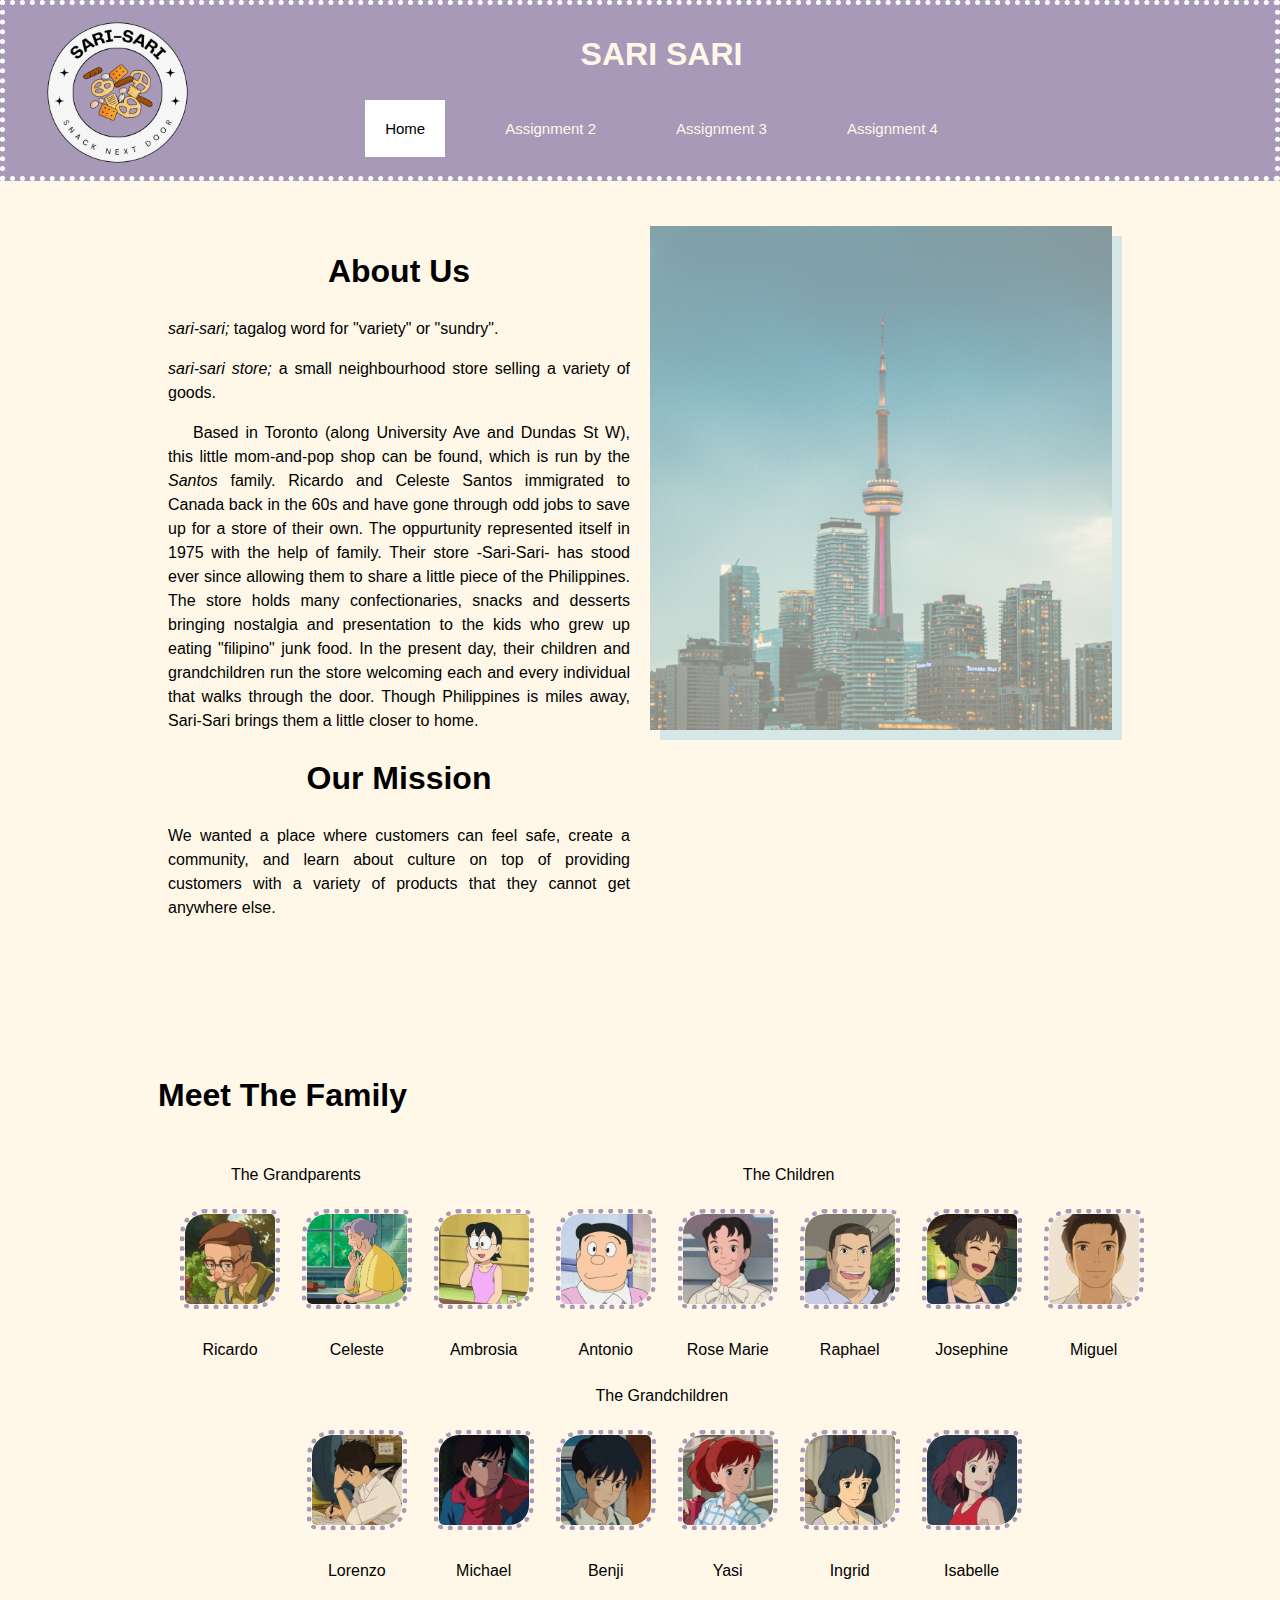
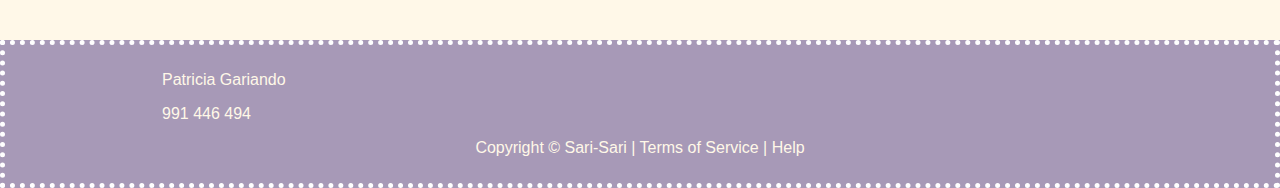
==== index.html @ 3ebd530d "Add files via upload" ====
<!DOCTYPE html>
<!-- Name: Patricia Gariando
     Student #: 991 446 494
     Website: Filipino Snack Store -->
<html>

<head>
     <title>Home: Assignment 1</title>
     <meta charset="UTF-8">
     <meta name="viewport" content="width=device-width, initial-scale=1.0">
     <!--link the style sheet-->
     <link rel="stylesheet" href="style/website.css">
     <link rel="stylesheet" href="style/A1Style.css">
</head>

<body>
     <header>
          <img src="images/img-logo.png">
          <div class="center">
               <h1 style="text-align: center;">SARI SARI</h1>
               <nav>
                    <ul>
                         <li><a class="active" href="index.html">Home</a></li>
                         <li><a href="A2Content/index.html">Assignment 2</a></li>
                         <li><a href="A3Content/index.html">Assignment 3</a></li>
                         <li><a href="A4Content/index.html">Assignment 4</a></li>
                    </ul>
               </nav>
          </div>
     </header>
     <main>
          <div class="center">
               <section>
                    <div class="row">
                         <div class="column">
                              <h1>About Us</h1>
                              <p><i>sari-sari;</i> tagalog word for "variety" or "sundry".</p>
                              <p><i>sari-sari store;</i> a small neighbourhood store selling a variety of goods.</p>
                              <p style="text-indent: 25px;">Based in
                                   Toronto (along University Ave and Dundas St W),
                                   this little mom-and-pop shop can be found, which is run by the <i>Santos</i> family.
                                   Ricardo
                                   and Celeste Santos immigrated to Canada back in the 60s and have gone through odd
                                   jobs to
                                   save up for a store of their own. The oppurtunity represented itself in 1975 with the
                                   help
                                   of family. Their store -Sari-Sari- has stood ever since allowing them to share a
                                   little
                                   piece of the Philippines. The store holds many
                                   confectionaries, snacks and desserts bringing nostalgia and presentation to the kids
                                   who
                                   grew up eating "filipino" junk food. In the present day, their children and
                                   grandchildren
                                   run the store
                                   welcoming each and every individual that walks through the door. Though Philippines
                                   is miles
                                   away, Sari-Sari brings them a little closer to home. </p>
                              <h1>Our Mission</h1>
                              <p>We wanted a place where customers can feel safe, create a community, and learn about
                                   culture
                                   on top of providing customers with a variety of products that they cannot get
                                   anywhere else.
                              </p>
                         </div>
                         <div class="column">
                              <img src="images/img-city1.jpg">
                         </div>
                    </div>
               </section><br>
               <section>
                    <h1>Meet The Family</h1>
                    <table style="width:100%">
                         <tr>
                              <td colspan="2">The Grandparents</td>
                              <td colspan="6">The Children</td>
                         </tr>
                         <tr>
                              <td><img src="images/img-staff1.jpg"></td>
                              <td><img src="images/img-staff2.jpeg"></td>
                              <td><img src="images/img-staff3.jpg"></td>
                              <td><img src="images/img-staff4.jpg"></td>
                              <td><img src="images/img-staff5.jpg"></td>
                              <td><img src="images/img-staff6.jpg"></td>
                              <td><img src="images/img-staff7.jpg"></td>
                              <td><img src="images/img-staff8.jpg"></td>
                         </tr>
                         <tr>
                              <td>Ricardo</td>
                              <td>Celeste</td>
                              <td>Ambrosia</td>
                              <td>Antonio</td>
                              <td>Rose Marie</td>
                              <td>Raphael</td>
                              <td>Josephine</td>
                              <td>Miguel</td>
                         </tr>
                         <tr>
                              <td colspan="8">The Grandchildren</td>
                         </tr>
                         <tr>
                              <td></td>
                              <td><img src="images/img-child1.jpg"></td>
                              <td><img src="images/img-child2.jpg"></td>
                              <td><img src="images/img-child3.jpg"></td>
                              <td><img src="images/img-child4.jpg"></td>
                              <td><img src="images/img-child5.jpg"></td>
                              <td><img src="images/img-child6.jpg"></td>
                              <td></td>
                         </tr>
                         <tr>
                              <td></td>
                              <td>Lorenzo</td>
                              <td>Michael</td>
                              <td>Benji</td>
                              <td>Yasi</td>
                              <td>Ingrid</td>
                              <td>Isabelle</td>
                              <td></td>
                         </tr>
                    </table>
               </section>
          </div>
     </main>
     <footer>
          <div class="center">
               <p>Patricia Gariando</p>
               <p>991 446 494</p>
               <p style="text-align: center;">Copyright © Sari-Sari | Terms of Service | Help</p>
          </div>
     </footer>
</body>

</html>
---- style/website.css ----
/*  Name: Patricia Gariando
    Student #: 991 446 494
    Website: Filipino Snack Store */

* {
    box-sizing: border-box;
}

body {
    margin: 0;
    color: #FFF8E8;
    font-family: Arial, Helvetica, sans-serif;
}

/* placeholders for assignments 3-4, this will be deleted after A4*/
#progress {
    height: auto;
}

.container {
    position: relative;
    text-align: center;
    color: white;
}

.container img {
    width: 100%;
    height: auto;
}

.centered {
    background-color: black;
    position: absolute;
    top: 50%;
    left: 50%;
    transform: translate(-50%, -50%);
}

/* header & footer */
header,
footer {
    background-color: #A799B7;
    height: auto;
    padding: 0px 25px;
    border: 5px dotted white;
}

header img {
    height: 175px;
    width: auto;
    float: left;
}

/* to center tags */
.center {
    margin-left: 10%;
    margin-right: 10%;
    padding: 10px;
}

/* navigation bar */
nav {
    text-align: center;
    width: auto;
    padding: 0xp 10px;
}

nav ul {
    display: inline-block;
    list-style-type: none;
    /* we do not want bullet points of any type */
    margin: 0;
    padding: 0;
    overflow: hidden;
}

nav li {
    float: left;
    /* the list is floating left */
    padding: 5px 20px;
}

nav li a {
    /* we are styling the tags that are inside the list */
    display: inline-block;
    text-decoration: none;
    color: #FFF8E8;
    font-size: 15px;
    text-align: center;
    padding: 20px;
    border: none;
}

nav li a:hover,
.active {
    background-color: white;
    color: black;
}
---- style/A1Style.css ----
/*  Name: Patricia Gariando
    Student #: 991 446 494
    Website: Filipino Snack Store */

/* main body */
main {
          background-color: #FFF8E8;
          padding: 25px;
          height: auto;
          text-align: justify;
          line-height: 1.5;
          color: black;
}

main::after {
          /* you're supposed to clear floats after */
          content: "";
          display: block;
          clear: both;
}

/* two floating columns */
.column {
          float: left;
          height: 90vh;
          width: 50%;
          margin: auto;
          padding: 10px;
          text-align: center;
}

.column img {
          height: auto;
          width: 100%;
          object-fit: contain;
          opacity: 0.5;
          box-shadow: 10px 10px lightblue;
}

/* clear */
.row:after {
          content: "";
          display: table;
          clear: both;
}

.row p {
          text-align: justify;
}

/* table to showcase Staff Memebers */
table {
          width: 100%;
}

table,
th,
td {
          text-align: center;
          padding: 10px 10px;
}

table img {
          height: 100px;
          width: auto;
          border: 5px dotted #A799B7;
          border-radius: 25px 10px;
}
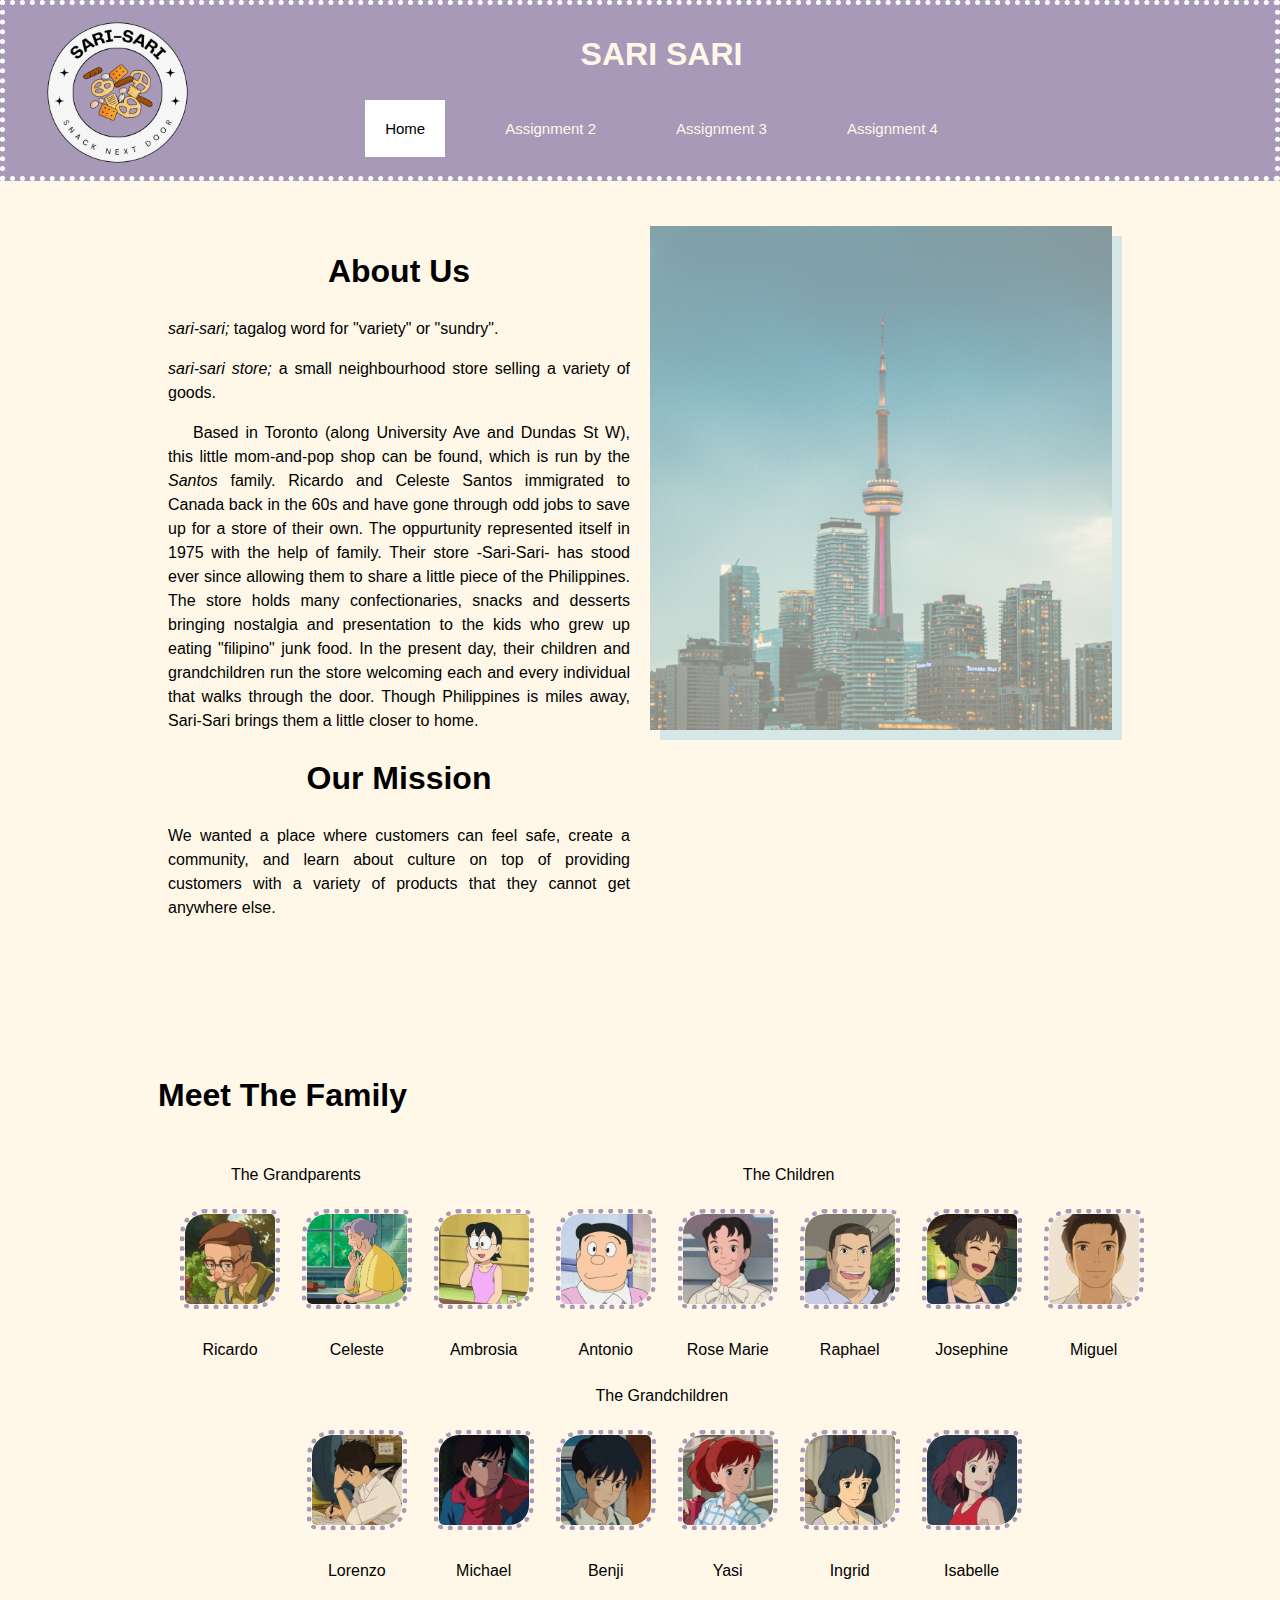
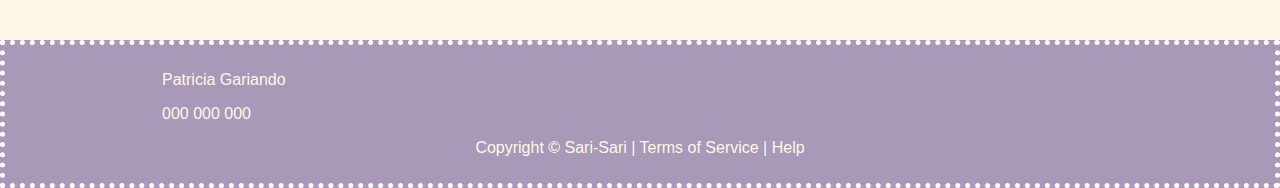
==== commit b12d00a1: "Updated index.html" ====
--- a/index.html
+++ b/index.html
@@ -1,6 +1,6 @@
 <!DOCTYPE html>
 <!-- Name: Patricia Gariando
-     Student #: 991 446 494
+     Student #: 000 000 000
      Website: Filipino Snack Store -->
 <html>
 
@@ -124,10 +124,10 @@
      <footer>
           <div class="center">
                <p>Patricia Gariando</p>
-               <p>991 446 494</p>
+               <p>000 000 000</p>
                <p style="text-align: center;">Copyright © Sari-Sari | Terms of Service | Help</p>
           </div>
      </footer>
 </body>
 
-</html>+</html>
